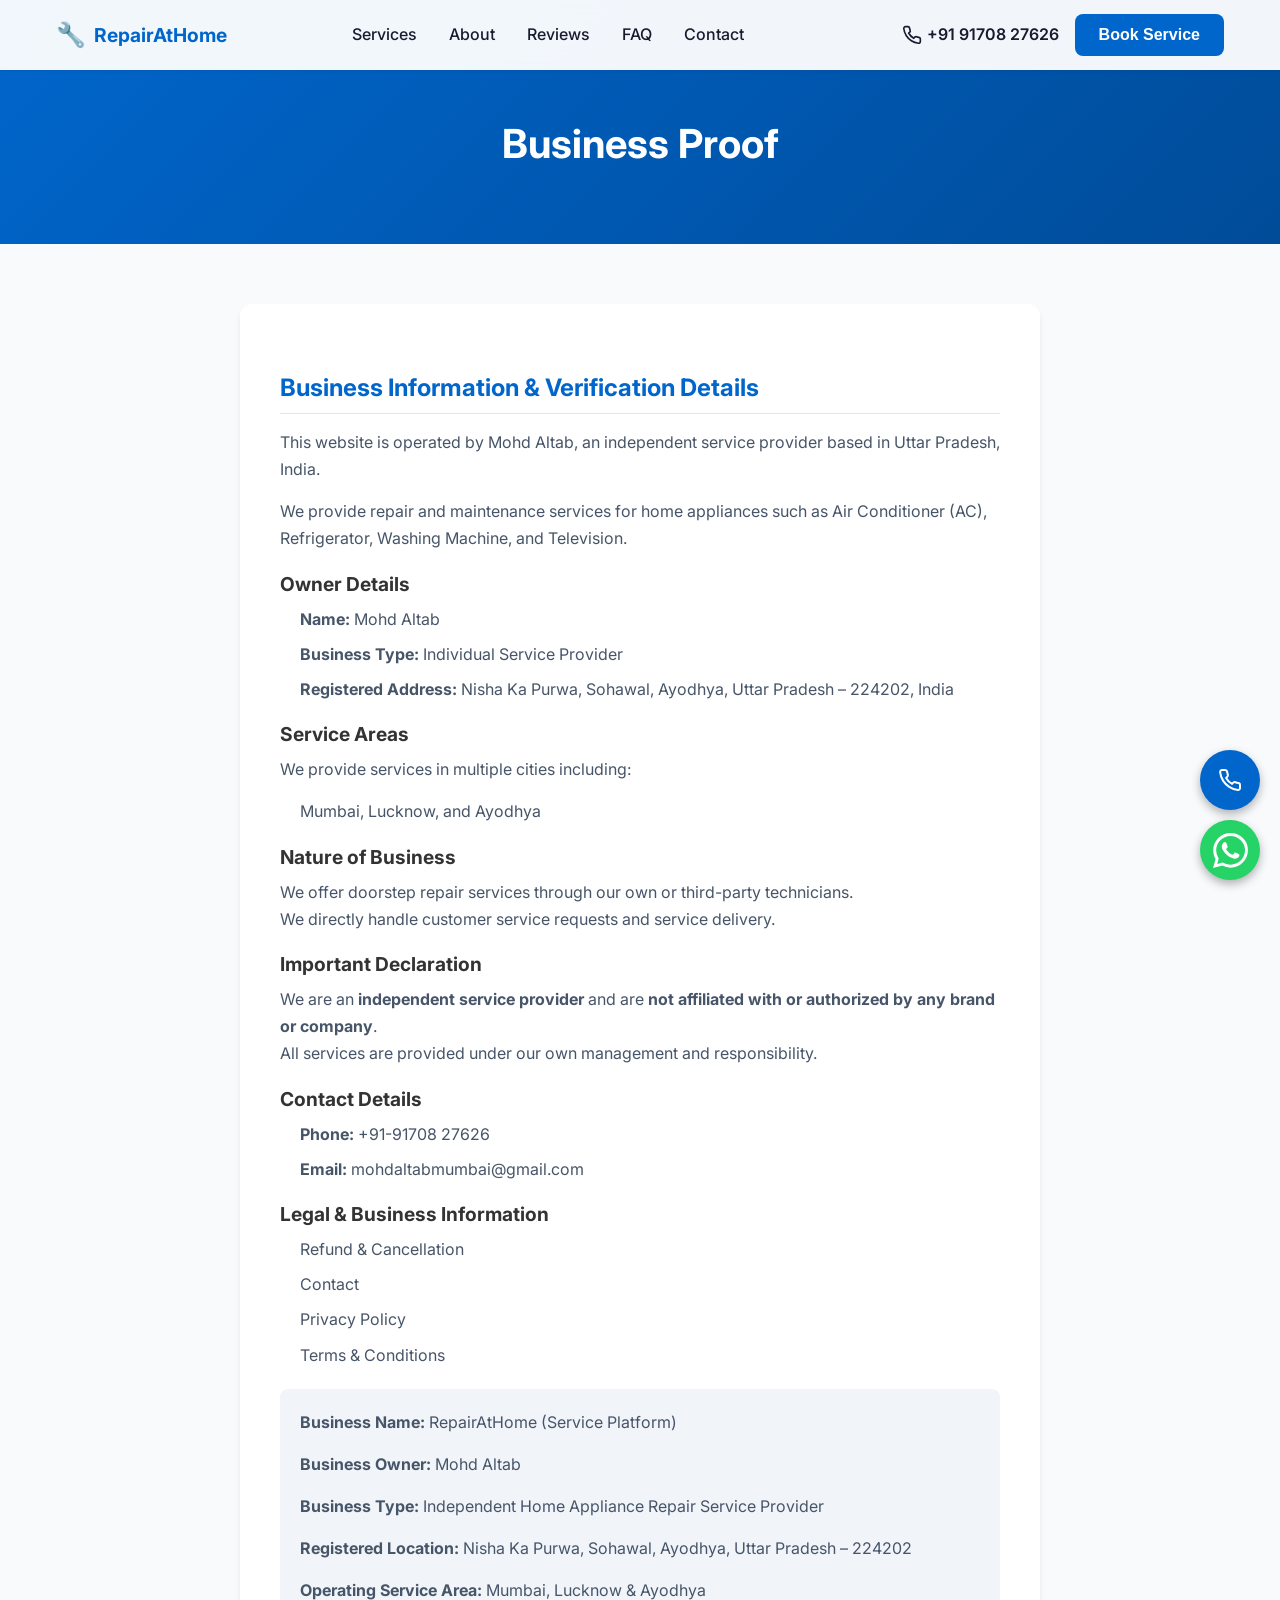
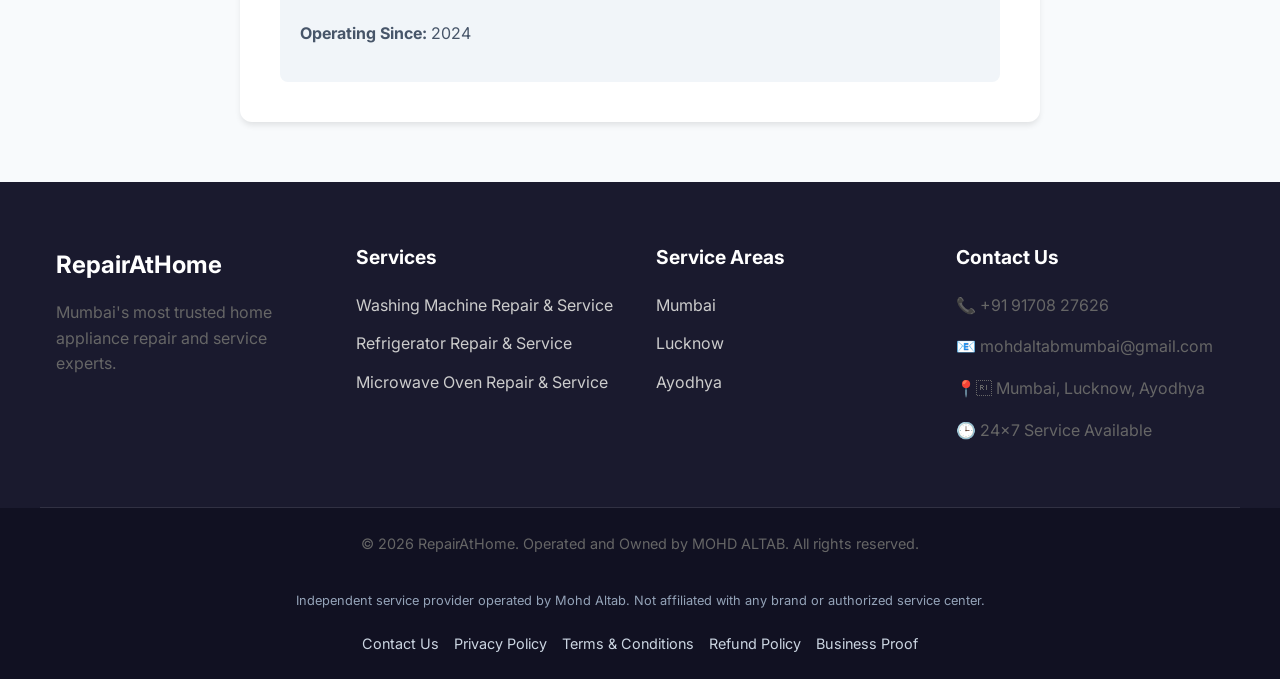
==== business-proof.html @ 378a744f "Update website content from docx, fix encoding issues, and add Business Proof page" ====
<!DOCTYPE html>
<html lang="en">

<head>
    <!-- Google tag (gtag.js) -->
    <script async src="https://www.googletagmanager.com/gtag/js?id=AW-17969462541"></script>
    <script>
        window.dataLayer = window.dataLayer || [];
        function gtag() { dataLayer.push(arguments); }
        gtag('js', new Date());

        gtag('config', 'AW-17969462541');
    </script>
    <meta charset="UTF-8">
    <meta name="viewport" content="width=device-width, initial-scale=1.0">
    <title>Business Proof - RepairAtHome Mumbai</title>
    <meta name="description"s+content="Business Proof and Verification Details for RepairAtHome.">
    <meta name="robots" content="index, follow">
    <link rel="canonical" href="https://www.repairathomemumbai.in/privacy-policy.html">
    <link rel="stylesheet" href="styles.css">
    <link rel="preconnect" href="https://fonts.googleapis.com">
    <link rel="preconnect" href="https://fonts.gstatic.com" crossorigin>
    <link href="https://fonts.googleapis.com/css2?family=Inter:wght@400;500;600;700&display=swap" rel="stylesheet">
    <style>
        .page-header {
            background: linear-gradient(135deg, var(--primary-color) 0%, var(--primary-dark) 100%);
            color: white;
            padding: 120px 0 60px;
            text-align: center;
        }

        .page-title {
            font-size: 2.5rem;
            margin-bottom: 1rem;
        }

        .content-section {
            padding: 60px 0;
            background: #f8fafc;
        }

        .policy-container {
            background: white;
            padding: 40px;
            border-radius: 12px;
            box-shadow: 0 4px 6px -1px rgba(0, 0, 0, 0.1);
            max-width: 800px;
            margin: 0 auto;
        }

        .policy-container h2 {
            color: var(--primary-color);
            margin-top: 30px;
            margin-bottom: 15px;
            font-size: 1.5rem;
            border-bottom: 1px solid #e2e8f0;
            padding-bottom: 10px;
        }

        .policy-container h3 {
            color: var(--text-dark);
            margin-top: 20px;
            margin-bottom: 10px;
            font-size: 1.2rem;
        }

        .policy-container p {
            margin-bottom: 15px;
            line-height: 1.7;
            color: #475569;
        }

        .policy-container ul {
            margin-bottom: 15px;
            padding-left: 20px;
            color: #475569;
        }

        .policy-container li {
            margin-bottom: 8px;
            line-height: 1.7;
        }

        .effective-date {
            font-weight: 600;
            color: var(--text-dark);
            margin-bottom: 20px !important;
        }
    </style>
</head>

<body>
    <!-- Navbar -->
    <header class="header" id="header">
        <div class="container nav-container">
            <a href="index.html" class="logo">
                <span class="logo-icon">🔧</span> RepairAtHome
            </a>
            <nav class="nav-menu" id="nav-menu">
                <ul class="nav-list">
                    <li><a href="index.html#services" class="nav-link">Services</a></li>
                    <li><a href="index.html#about" class="nav-link">About</a></li>
                    <li><a href="index.html#reviews" class="nav-link">Reviews</a></li>
                    <li><a href="index.html#faq" class="nav-link">FAQ</a></li>
                    <li><a href="contact.html" class="nav-link">Contact</a></li>
                    <li><a href="index.html#contact" class="nav-link cta-btn mobile-only">Book Service</a></li>
                </ul>
                <div class="nav-close" id="nav-close" role="button" tabindex="0" aria-label="Close Menu">&times;</div>
            </nav>
            <div class="nav-actions">
                <a href="tel:+919170827626" class="nav-phone hide-mobile">
                    <svg width="20" height="20" viewBox="0 0 24 24" fill="none" stroke="currentColor" stroke-width="2">
                        <path
                            d="M22 16.92v3a2 2 0 0 1-2.18 2 19.79 19.79 0 0 1-8.63-3.07 19.5 19.5 0 0 1-6-6 19.79 19.79 0 0 1-3.07-8.67A2 2 0 0 1 4.11 2h3a2 2 0 0 1 2 1.72 12.84 12.84 0 0 0 .7 2.81 2 2 0 0 1-.45 2.11L8.09 9.91a16 16 0 0 0 6 6l1.27-1.27a2 2 0 0 1 2.11-.45 12.84 12.84 0 0 0 2.81.7A2 2 0 0 1 22 16.92z">
                        </path>
                    </svg>
                    +91 91708 27626
                </a>
                <button class="btn btn-primary" onclick="openModal()">Book Service</button>
                <div class="nav-toggle" id="nav-toggle" aria-label="Open Menu" role="button" tabindex="0">
                    <span></span>
                    <span></span>
                    <span></span>
                </div>
            </div>
        </div>
    </header>

    <main>
        <section class="page-header">
            <div class="container fade-up">
                <h1 class="page-title">Business Proof</h1>
            </div>
        </section>

        <section class="content-section">
            <div class="container fade-up">
                <div class="policy-container">
                    <h2>Business Information & Verification Details</h2>
                    <p>This website is operated by Mohd Altab, an independent service provider based in Uttar Pradesh, India.</p>
                    <p>We provide repair and maintenance services for home appliances such as Air Conditioner (AC), Refrigerator, Washing Machine, and Television.</p>

                    <h3>Owner Details</h3>
                    <ul>
                        <li><strong>Name:</strong> Mohd Altab</li>
                        <li><strong>Business Type:</strong> Individual Service Provider</li>
                        <li><strong>Registered Address:</strong> Nisha Ka Purwa, Sohawal, Ayodhya, Uttar Pradesh – 224202, India</li>
                    </ul>

                    <h3>Service Areas</h3>
                    <p>We provide services in multiple cities including:</p>
                    <ul>
                        <li>Mumbai, Lucknow, and Ayodhya</li>
                    </ul>

                    <h3>Nature of Business</h3>
                    <p>We offer doorstep repair services through our own or third-party technicians.<br>
                    We directly handle customer service requests and service delivery.</p>

                    <h3>Important Declaration</h3>
                    <p>We are an <strong>independent service provider</strong> and are <strong>not affiliated with or authorized by any brand or company</strong>.<br>
                    All services are provided under our own management and responsibility.</p>

                    <h3>Contact Details</h3>
                    <ul>
                        <li><strong>Phone:</strong> +91-91708 27626</li>
                        <li><strong>Email:</strong> mohdaltabmumbai@gmail.com</li>
                    </ul>

                    

                    <h3>Legal & Business Information</h3>
                    <ul>
                        <li><a href="https://www.repairathomemumbai.in/refund-cancellation.html">Refund & Cancellation</a></li>
                        <li><a href="https://www.repairathomemumbai.in/contact.html">Contact</a></li>
                        <li><a href="https://www.repairathomemumbai.in/privacy-policy.html">Privacy Policy</a></li>
                        <li><a href="https://www.repairathomemumbai.in/terms-conditions.html">Terms & Conditions</a></li>
                    </ul>

                    <div style="background-color: #f1f5f9; padding: 20px; border-radius: 8px; margin-top: 20px;">
                        <p><strong>Business Name:</strong> RepairAtHome (Service Platform)</p>
                        <p><strong>Business Owner:</strong> Mohd Altab</p>
                        <p><strong>Business Type:</strong> Independent Home Appliance Repair Service Provider</p>
                        <p><strong>Registered Location:</strong> Nisha Ka Purwa, Sohawal, Ayodhya, Uttar Pradesh – 224202</p>
                        <p><strong>Operating Service Area:</strong> Mumbai, Lucknow & Ayodhya</p>
                        <p><strong>Operating Since:</strong> 2024</p>
                    </div>
</div>
            </div>
        </section>
    </main>

    <!-- Footer -->
    <footer class="footer">
        <div class="container grid footer-grid">
            <div class="footer-col">
                <a href="index.html" class="footer-logo">RepairAtHome</a>
                <p>Mumbai's most trusted home appliance repair and service experts.</p>
            </div>
            <div class="footer-col">
                <h4>Services</h4>
                <ul>
                    <li><a href="index.html" onclick="openModal('Washing Machine Repair & Service')">Washing Machine
                            Repair & Service</a></li>
                    <li><a href="index.html" onclick="openModal('Refrigerator Repair & Service')">Refrigerator Repair &
                            Service</a></li>
                    <li><a href="index.html" onclick="openModal('Microwave Repair & Service')">Microwave Oven Repair &
                            Service</a></li>
                </ul>
            </div>
            <div class="footer-col">
                <h4>Service Areas</h4>
                <ul>
                    <li>Mumbai</li>
                    <li>Lucknow</li>
                    <li>Ayodhya</li>
                </ul>
            </div>
            <div class="footer-col">
                <a href="contact.html" style="text-decoration: none;">
                    <h4>Contact Us</h4>
                </a>
                <p>📞 <a href="tel:+919170827626">+91 91708 27626</a></p>
                <p>📧 <a href="mailto:mohdaltabmumbai@gmail.com" style="color: inherit;">mohdaltabmumbai@gmail.com</a>
                </p>
                <p>📍 Mumbai, Lucknow, Ayodhya</p>
                <p>🕒 24x7 Service Available</p>
            </div>
        </div>
        <div class="footer-bottom">
            <div class="container" style="display: flex; flex-direction: column; align-items: center; gap: 10px;">
                <p>&copy; 2026 RepairAtHome. Operated and Owned by MOHD ALTAB. All rights reserved.</p>
                <p style="font-size: 0.8rem; text-align: center; max-width: 800px; margin: 10px auto; color: #94a3b8;">Independent service provider operated by Mohd Altab. Not affiliated with any brand or authorized service center.</p>
                <div class="footer-legal-links"
                    style="display: flex; gap: 15px; flex-wrap: wrap; justify-content: center; font-size: 0.9rem;">
                    <a href="contact.html" style="color: #cbd5e1; text-decoration: none;">Contact Us</a>
                    <a href="privacy-policy.html" style="color: #cbd5e1; text-decoration: none;">Privacy Policy</a>
                    <a href="terms-conditions.html" style="color: #cbd5e1; text-decoration: none;">Terms &
                        Conditions</a>
                    <a href="refund-cancellation.html" style="color: #cbd5e1; text-decoration: none;">Refund Policy</a>
                    <a href="business-proof.html" style="color: #cbd5e1; text-decoration: none;">Business Proof</a>
                </div>
            </div>
        </div>
    </footer>

    <!-- Floating Buttons -->
    <a href="https://wa.me/919170827626?text=Hi%20RepairAtHome,%20I%20need%2024x7%20appliance%20repair" target="_blank"
        class="float-btn float-whatsapp" aria-label="Chat on WhatsApp">
        <svg viewBox="0 0 24 24" class="whatsapp-icon" fill="white">
            <path
                d="M17.472 14.382c-.297-.149-1.758-.867-2.03-.967-.273-.099-.471-.148-.67.15-.197.297-.767.966-.94 1.164-.173.199-.347.223-.644.075-.297-.15-1.255-.463-2.39-1.475-.883-.788-1.48-1.761-1.653-2.059-.173-.297-.018-.458.13-.606.134-.133.298-.347.446-.52.149-.174.198-.298.298-.497.099-.198.05-.371-.025-.52-.075-.149-.669-1.612-.916-2.207-.242-.579-.487-.5-.669-.51-.173-.008-.371-.01-.57-.01-.198 0-.52.074-.792.372-.272.297-1.04 1.016-1.04 2.479 0 1.462 1.065 2.875 1.213 3.074.149.198 2.096 3.2 5.077 4.487.709.306 1.262.489 1.694.625.712.227 1.36.195 1.871.118.571-.085 1.758-.719 2.006-1.413.248-.694.248-1.289.173-1.413-.074-.124-.272-.198-.57-.347m-5.421 7.403h-.004a9.87 9.87 0 01-5.031-1.378l-.361-.214-3.741.982.998-3.648-.235-.374a9.86 9.86 0 01-1.51-5.26c.001-5.45 4.436-9.884 9.888-9.884 2.64 0 5.122 1.03 6.988 2.898a9.825 9.825 0 012.893 6.994c-.003 5.45-4.437 9.884-9.885 9.884m8.413-18.297A11.815 11.815 0 0012.05 0C5.495 0 .16 5.335.157 11.892c0 2.096.547 4.142 1.588 5.945L.057 24l6.305-1.654a11.882 11.882 0 005.683 1.448h.005c6.554 0 11.89-5.335 11.893-11.893a11.821 11.821 0 00-3.48-8.413Z" />
        </svg>
    </a>
    <a href="tel:+919170827626" class="float-btn float-phone" aria-label="Call Now">
        <svg width="24" height="24" viewBox="0 0 24 24" fill="none" stroke="currentColor" stroke-width="2"
            stroke-linecap="round" stroke-linejoin="round">
            <path
                d="M22 16.92v3a2 2 0 0 1-2.18 2 19.79 19.79 0 0 1-8.63-3.07 19.5 19.5 0 0 1-6-6 19.79 19.79 0 0 1-3.07-8.67A2 2 0 0 1 4.11 2h3a2 2 0 0 1 2 1.72 12.84 12.84 0 0 0 .7 2.81 2 2 0 0 1-.45 2.11L8.09 9.91a16 16 0 0 0 6 6l1.27-1.27a2 2 0 0 1 2.11-.45 12.84 12.84 0 0 0 2.81.7A2 2 0 0 1 22 16.92z">
            </path>
        </svg>
    </a>

    <!-- Modal for Booking -->
    <div class="modal-overlay" id="modal">
        <div class="modal-container">
            <button class="modal-close" onclick="closeModal()" aria-label="Close Modal">&times;</button>
            <div class="modal-header">
                <h3>Book Repair or Service</h3>
                <p>Get a callback within 10 minutes</p>
            </div>
            <form id="booking-form" class="booking-form" name="booking" action="https://formspree.io/f/mreavlrq"
                method="POST">
                <div class="form-group">
                    <label for="name">Name</label>
                    <input type="text" id="name" name="name" required placeholder="Enter your name">
                </div>
                <div class="form-group">
                    <label for="phone">Phone Number</label>
                    <input type="tel" id="phone" name="phone" required placeholder="10-digit mobile number"
                        pattern="[0-9]{10}">
                </div>
                <div class="form-group">
                    <label for="service">Service Required</label>
                    <select id="service" name="service">
                        <option value="General Inquiry">Select Service</option>
                        <option value="Washing Machine Repair">Washing Machine Repair/Service</option>
                        <option value="Refrigerator Repair">Refrigerator Repair/Service</option>
                        <option value="Microwave Repair">Microwave Repair/Service</option>
                    </select>
                </div>
                <div class="form-group">
                    <label for="location">Location (Area)</label>
                    <input type="text" id="location" name="location" placeholder="e.g. Bandra West">
                </div>
                <button type="submit" class="btn btn-primary btn-block">Confirm Booking</button>
            </form>
            <p class="form-footer">Or call us directly at <a href="tel:+919170827626">+91 91708 27626</a></p>
        </div>
    </div>

    <script src="script.js"></script>
</body>

</html>
---- styles.css ----
:root {
    --primary-color: #0066cc;
    --primary-dark: #004c99;
    --secondary-color: #1a1a2e;
    --accent-color: #ff9900;
    --whatsapp-color: #25D366;
    --text-color: #333333;
    --text-light: #666666;
    --bg-light: #f9f9f9;
    --white: #ffffff;
    --border-radius: 8px;
    --shadow-sm: 0 2px 4px rgba(0,0,0,0.05);
    --shadow-md: 0 4px 6px rgba(0,0,0,0.1);
    --shadow-lg: 0 10px 15px rgba(0,0,0,0.1);
    --transition: all 0.3s ease;
    --font-heading: 'Inter', sans-serif;
    --font-body: 'Inter', sans-serif;
    --spacing-xs: 0.5rem;
    --spacing-sm: 1rem;
    --spacing-md: 2rem;
    --spacing-lg: 4rem;
}

/* Reset & Base */
* {
    margin: 0;
    padding: 0;
    box-sizing: border-box;
}

body {
    font-family: var(--font-body);
    font-size: 16px;
    line-height: 1.6;
    color: var(--text-color);
    background-color: var(--white);
    overflow-x: hidden; /* Prevent horizontal scroll */
}

a {
    text-decoration: none;
    color: inherit;
    transition: var(--transition);
}

ul {
    list-style: none;
}

img {
    max-width: 100%;
    height: auto;
    display: block;
}

/* Typography */
h1, h2, h3, h4, h5, h6 {
    font-family: var(--font-heading);
    font-weight: 700;
    line-height: 1.2;
    margin-bottom: var(--spacing-sm);
    color: var(--secondary-color);
}

h1 { font-size: 2.5rem; }
h2 { font-size: 2rem; }
h3 { font-size: 1.5rem; }

p { margin-bottom: var(--spacing-sm); color: var(--text-light); }

/* Utilities */
.container {
    width: 100%;
    max-width: 1200px;
    margin: 0 auto;
    padding: 0 var(--spacing-sm);
}

.grid {
    display: grid;
    gap: var(--spacing-md);
}

.section {
    padding: var(--spacing-lg) 0;
}

.section-header {
    text-align: center;
    margin-bottom: var(--spacing-lg);
    max-width: 800px;
    margin-left: auto;
    margin-right: auto;
}

.section-title {
    position: relative;
    display: inline-block;
    padding-bottom: 10px;
}

.section-title::after {
    content: '';
    position: absolute;
    bottom: 0;
    left: 50%;
    transform: translateX(-50%);
    width: 60px;
    height: 3px;
    background-color: var(--accent-color);
    border-radius: 2px;
}

.text-center { text-align: center; }

/* Buttons */
.btn {
    display: inline-block;
    padding: 12px 24px;
    border-radius: var(--border-radius);
    font-weight: 600;
    cursor: pointer;
    text-align: center;
    border: none;
    transition: var(--transition);
    font-size: 1rem;
}

.btn-primary {
    background-color: var(--primary-color);
    color: var(--white);
}

.btn-primary:hover {
    background-color: var(--primary-dark);
    transform: translateY(-2px);
    box-shadow: var(--shadow-md);
}

.btn-outline {
    background-color: transparent;
    border: 2px solid var(--primary-color);
    color: var(--primary-color);
}

.btn-outline:hover {
    background-color: var(--primary-color);
    color: var(--white);
}

.btn-sm { padding: 8px 16px; font-size: 0.9rem; }
.btn-lg { padding: 16px 32px; font-size: 1.1rem; }
.btn-block { width: 100%; display: block; }

/* Header */
.header {
    position: fixed;
    top: 0;
    left: 0;
    width: 100%;
    background-color: rgba(255, 255, 255, 0.95);
    backdrop-filter: blur(10px);
    z-index: 1000;
    box-shadow: var(--shadow-sm);
    height: 70px;
    display: flex;
    align-items: center;
}

.nav-container {
    display: flex;
    justify-content: space-between;
    align-items: center;
}

.logo {
    display: flex;
    align-items: center;
    font-size: 1.2rem; /* Adjusted for mobile */
    font-weight: 700;
    color: var(--primary-color);
    gap: 8px;
}
.logo-icon { font-size: 1.5rem; }

.nav-menu {
    display: flex;
    align-items: center;
}

.nav-list {
    display: flex;
    gap: 2rem;
}

.nav-link {
    color: var(--secondary-color);
    font-weight: 500;
}

.nav-link:hover { color: var(--primary-color); }

.nav-actions {
    display: flex;
    align-items: center;
    gap: 1rem;
}

.nav-phone {
    display: flex;
    align-items: center;
    gap: 5px;
    font-weight: 600;
    color: var(--secondary-color);
}

.nav-toggle, .nav-close { display: none; } /* Hidden on desktop */

/* Mobile Nav */
@media (max-width: 768px) {
    .nav-menu {
        position: fixed;
        top: 0;
        right: -100%; 
        width: 80%;
        max-width: 300px;
        height: 100vh; /* height: 100% on some mobile browsers causes issues with address bar */
        background-color: var(--white);
        box-shadow: -5px 0 15px rgba(0,0,0,0.1);
        padding: 4rem 2rem;
        transition: 0.4s ease;
        flex-direction: column;
        align-items: flex-start;
        z-index: 1001; /* Above header */
    }

    .nav-menu.active { right: 0; }

    .nav-list {
        flex-direction: column;
        gap: 1.5rem;
        width: 100%;
    }
    
    .nav-link { font-size: 1.2rem; display: block; width: 100%; }

    .nav-toggle {
        display: block;
        cursor: pointer;
        width: 25px;
        height: 20px;
        position: relative;
    }
    
    .nav-toggle span {
        display: block;
        width: 100%;
        height: 3px;
        background-color: var(--secondary-color);
        margin-bottom: 5px;
        border-radius: 2px;
        transition: var(--transition);
    }

    .nav-close {
        display: block;
        position: absolute;
        top: 1.5rem;
        right: 1.5rem;
        font-size: 2rem;
        cursor: pointer;
        color: var(--secondary-color);
    }

    .hide-mobile { display: none; }
    .show-mobile { display: block; }

    .logo { font-size: 1.1rem; }
    
    /* Ensure Header button is hidden or smaller on very small screens if needed */
    .nav-actions .btn { display: none; } /* Hide header "Book Now" on mobile, use FAB or Hero CTA */
    
    /* Show "Book Now" inside menu on mobile */
    .mobile-only { display: block; text-align: center; margin-top: 1rem; color: var(--white) !important; background: var(--primary-color); padding: 10px; border-radius: var(--border-radius); }
}

@media (min-width: 769px) {
    .mobile-only { display: none; }
}


/* Hero Section */
.hero {
    position: relative;
    padding-top: 120px; /* Space for fixed header */
    padding-bottom: 80px;
    background-color: var(--bg-light);
    overflow: hidden;
}

/* Background pattern using CSS gradients for lightweight feel */
.hero-bg {
    position: absolute;
    top: 0;
    left: 0;
    width: 100%;
    height: 100%;
    background: radial-gradient(circle at top right, #e6f0ff 0%, transparent 40%),
                radial-gradient(circle at bottom left, #e6f0ff 0%, transparent 40%);
    z-index: 1;
}

.hero-content {
    position: relative;
    z-index: 2;
    text-align: center;
    max-width: 800px;
    margin: 0 auto;
}

.badge {
    display: inline-block;
    background-color: rgba(0, 102, 204, 0.1);
    color: var(--primary-color);
    padding: 6px 12px;
    border-radius: 20px;
    font-weight: 600;
    font-size: 0.9rem;
    margin-bottom: 1rem;
}

.hero-title {
    font-size: 3rem; /* Larger for impact */
    margin-bottom: 1.5rem;
    color: var(--secondary-color);
}

.hero-subtitle {
    font-size: 1.2rem;
    margin-bottom: 2rem;
    color: var(--text-light);
    max-width: 600px;
    margin-left: auto;
    margin-right: auto;
}

.hero-btns {
    display: flex;
    justify-content: center;
    gap: 1rem;
    margin-bottom: 3rem;
    flex-wrap: wrap;
}

.hero-features {
    display: flex;
    justify-content: center;
    gap: 2rem;
    flex-wrap: wrap;
    font-weight: 500;
    color: var(--secondary-color);
}

.feature-item {
    display: flex;
    align-items: center;
    gap: 8px;
    background: white;
    padding: 8px 16px;
    border-radius: 50px;
    box-shadow: var(--shadow-sm);
}

@media (max-width: 768px) {
    .hero-title { font-size: 2rem; }
    .hero-subtitle { font-size: 1rem; }
    .hero-btns { flex-direction: column; width: 100%; }
    .hero-features { gap: 1rem; }
    .feature-item { font-size: 0.9rem; }
}

/* Trust / Stats Section */
.stats-section {
    background-color: var(--white);
    padding: 4rem 0;
}

.stats-grid {
    grid-template-columns: repeat(auto-fit, minmax(200px, 1fr));
    gap: 2rem;
    text-align: center;
}

.stat-card {
    padding: 1rem;
}

.stat-number {
    font-size: 2.5rem;
    font-weight: 800;
    color: var(--primary-color);
    margin-bottom: 0.5rem;
}

.stat-label {
    font-weight: 600;
    color: var(--text-light);
}

/* Services Section */
.services {
    background-color: var(--bg-light);
}

.services-grid {
    grid-template-columns: repeat(auto-fit, minmax(300px, 1fr));
}

.service-card {
    background: var(--white);
    padding: 2rem;
    border-radius: var(--border-radius);
    box-shadow: var(--shadow-sm);
    transition: var(--transition);
    border: 1px solid rgba(0,0,0,0.05); /* Subtle border */
    display: flex;
    flex-direction: column;
    align-items: flex-start;
}

.service-card:hover {
    transform: translateY(-5px);
    box-shadow: var(--shadow-lg);
    border-color: var(--primary-color);
}

.service-icon {
    font-size: 3rem;
    margin-bottom: 1rem;
}

.service-card h3 {
    margin-bottom: 0.5rem;
}

.service-features-list {
    margin: 1rem 0;
    text-align: left;
    color: var(--text-light);
    width: 100%;
}

.service-features-list li {
    margin-bottom: 0.5rem;
    font-size: 0.95rem;
}

.service-card .btn {
    margin-top: auto; /* Push button to bottom */
    width: 100%;
}

/* About Section */
.about-grid {
    grid-template-columns: 1fr 1fr;
    align-items: center;
}

.about-image {
    position: relative;
    border-radius: var(--border-radius);
    overflow: hidden;
    height: 400px;
}

.img-placeholder {
    width: 100%;
    height: 100%;
    background-color: #e0e0e0; /* Fallback color */
    background: linear-gradient(135deg, #f5f7fa 0%, #c3cfe2 100%); /* Gradient placeholder */
    display: flex;
    align-items: center;
    justify-content: center;
    font-weight: 600;
    color: #666;
}

.check-list li {
    position: relative;
    padding-left: 25px;
    margin-bottom: 10px;
}

.check-list li::before {
    content: '✓';
    position: absolute;
    left: 0;
    top: 0;
    color: var(--primary-color);
    font-weight: bold;
}

@media (max-width: 768px) {
    .about-grid { grid-template-columns: 1fr; }
    .about-image { height: 300px; order: -1; margin-bottom: 2rem; }
}

/* Technicians */
.tech-grid {
    grid-template-columns: repeat(auto-fit, minmax(280px, 1fr));
}

.tech-card {
    background: var(--white);
    padding: 2rem;
    border-radius: var(--border-radius);
    text-align: center;
    box-shadow: var(--shadow-sm);
    transition: var(--transition);
}

.tech-card:hover {
    transform: translateY(-5px);
    box-shadow: var(--shadow-md);
}

.tech-img-wrapper {
    width: 100px;
    height: 100px;
    margin: 0 auto 1rem;
    border-radius: 50%;
    background-color: #f0f0f0;
    overflow: hidden;
    display: flex;
    align-items: center;
    justify-content: center;
    font-size: 3rem;
}

.tech-role {
    font-weight: 600;
    color: var(--primary-color);
    margin-bottom: 0.2rem;
}

.tech-spec {
    font-size: 0.9rem;
    color: var(--text-light);
}

/* Reviews */
.reviews {
    background-color: var(--bg-light);
}

.review-grid {
    grid-template-columns: repeat(auto-fit, minmax(300px, 1fr));
}

.review-card {
    background: var(--white);
    padding: 2rem;
    border-radius: var(--border-radius);
    box-shadow: var(--shadow-sm);
}

.stars {
    color: var(--accent-color);
    margin-bottom: 1rem;
}

.reviewer {
    margin-top: 1rem;
    font-weight: 600;
    text-align: right;
    font-size: 0.9rem;
    color: var(--primary-dark);
}

/* FAQ */
.faq-container {
    max-width: 800px;
    margin: 0 auto;
}

.faq-item {
    border-bottom: 1px solid #eee;
    margin-bottom: 1rem;
}

.faq-question {
    width: 100%;
    text-align: left;
    padding: 1rem 0;
    background: none;
    border: none;
    font-size: 1.1rem;
    font-weight: 600;
    color: var(--secondary-color);
    cursor: pointer;
    display: flex;
    justify-content: space-between;
    align-items: center;
}

.faq-question .icon {
    font-size: 1.5rem;
    transition: transform 0.3s ease;
}

.faq-answer {
    max-height: 0;
    overflow: hidden;
    transition: max-height 0.3s ease;
    color: var(--text-light);
}

.faq-item.active .faq-answer {
    max-height: 200px; /* Approximate height */
}

.faq-item.active .icon {
    transform: rotate(45deg);
}

/* CTA Banner */
.cta-banner {
    background-color: var(--primary-color);
    color: var(--white);
    padding: 4rem 0;
    text-align: center;
}

.cta-banner h2 { color: var(--white); }
.cta-banner p { color: rgba(255,255,255,0.9); max-width: 600px; margin: 0 auto 2rem; }

.banner-btns {
    display: flex;
    justify-content: center;
    gap: 1rem;
    flex-wrap: wrap;
}

.btn-light {
    background: var(--white);
    color: var(--primary-color);
}
.btn-light:hover { background: #f0f0f0; }

.btn-outline-light {
    border: 2px solid var(--white);
    color: var(--white);
}
.btn-outline-light:hover { background: var(--white); color: var(--primary-color); }

/* Footer */
.footer {
    background-color: var(--secondary-color);
    color: #ccc;
    padding-top: 4rem;
}

.footer-grid {
    grid-template-columns: repeat(auto-fit, minmax(250px, 1fr));
    padding-bottom: 3rem;
    border-bottom: 1px solid rgba(255,255,255,0.1);
}

.footer-logo {
    display: block;
    color: var(--white);
    font-size: 1.5rem;
    font-weight: 700;
    margin-bottom: 1rem;
}

.footer-col h4 {
    color: var(--white);
    margin-bottom: 1.5rem;
    font-size: 1.2rem;
}

.footer-col ul li {
    margin-bottom: 0.8rem;
}

.footer-col ul li a:hover {
    color: var(--primary-color);
    text-decoration: underline;
}

.footer-bottom {
    padding: 1.5rem 0;
    text-align: center;
    font-size: 0.9rem;
    background-color: #111122;
}

/* Floating Buttons */
.float-btn {
    position: fixed;
    width: 60px;
    height: 60px;
    background-color: var(--primary-color);
    color: var(--white);
    border-radius: 50%;
    display: flex;
    justify-content: center;
    align-items: center;
    box-shadow: 0 4px 10px rgba(0,0,0,0.3);
    z-index: 1000;
    transition: transform 0.3s ease;
}

.float-btn:hover {
    transform: scale(1.1);
}

.float-whatsapp {
    bottom: 20px;
    right: 20px;
    background-color: var(--whatsapp-color);
}

.float-phone {
    bottom: 90px;
    right: 20px;
    background-color: var(--primary-color);
}

.whatsapp-icon {
    width: 35px;
    height: 35px;
}

/* Modal */
.modal-overlay {
    position: fixed;
    top: 0;
    left: 0;
    width: 100%;
    height: 100%;
    background-color: rgba(0,0,0,0.5);
    display: flex;
    justify-content: center;
    align-items: center;
    opacity: 0;
    visibility: hidden;
    transition: all 0.3s ease;
    z-index: 2000;
}

.modal-overlay.active {
    opacity: 1;
    visibility: visible;
}

.modal-container {
    background-color: var(--white);
    padding: 2rem;
    border-radius: var(--border-radius);
    width: 90%;
    max-width: 500px;
    position: relative;
    transform: translateY(20px);
    transition: transform 0.3s ease;
}

.modal-overlay.active .modal-container {
    transform: translateY(0);
}

.modal-close {
    position: absolute;
    top: 15px;
    right: 15px;
    background: none;
    border: none;
    font-size: 2rem;
    cursor: pointer;
    line-height: 1;
    color: var(--text-light);
}

.modal-header {
    text-align: center;
    margin-bottom: 1.5rem;
}

.form-group {
    margin-bottom: 1.2rem;
}

.form-group label {
    display: block;
    margin-bottom: 0.5rem;
    font-weight: 500;
    color: var(--secondary-color);
}

.form-group input, .form-group select {
    width: 100%;
    padding: 10px 12px;
    border: 1px solid #ccc;
    border-radius: 4px;
    font-size: 1rem;
    font-family: inherit;
}

.form-footer {
    text-align: center;
    margin-top: 1rem;
    font-size: 0.9rem;
}

/* Animations */
.fade-up {
    opacity: 0;
    transform: translateY(30px);
    transition: opacity 0.6s ease-out, transform 0.6s ease-out;
}

.fade-up.visible {
    opacity: 1;
    transform: translateY(0);
}

.page-header h1, .page-header p {
    color: var(--white);
}
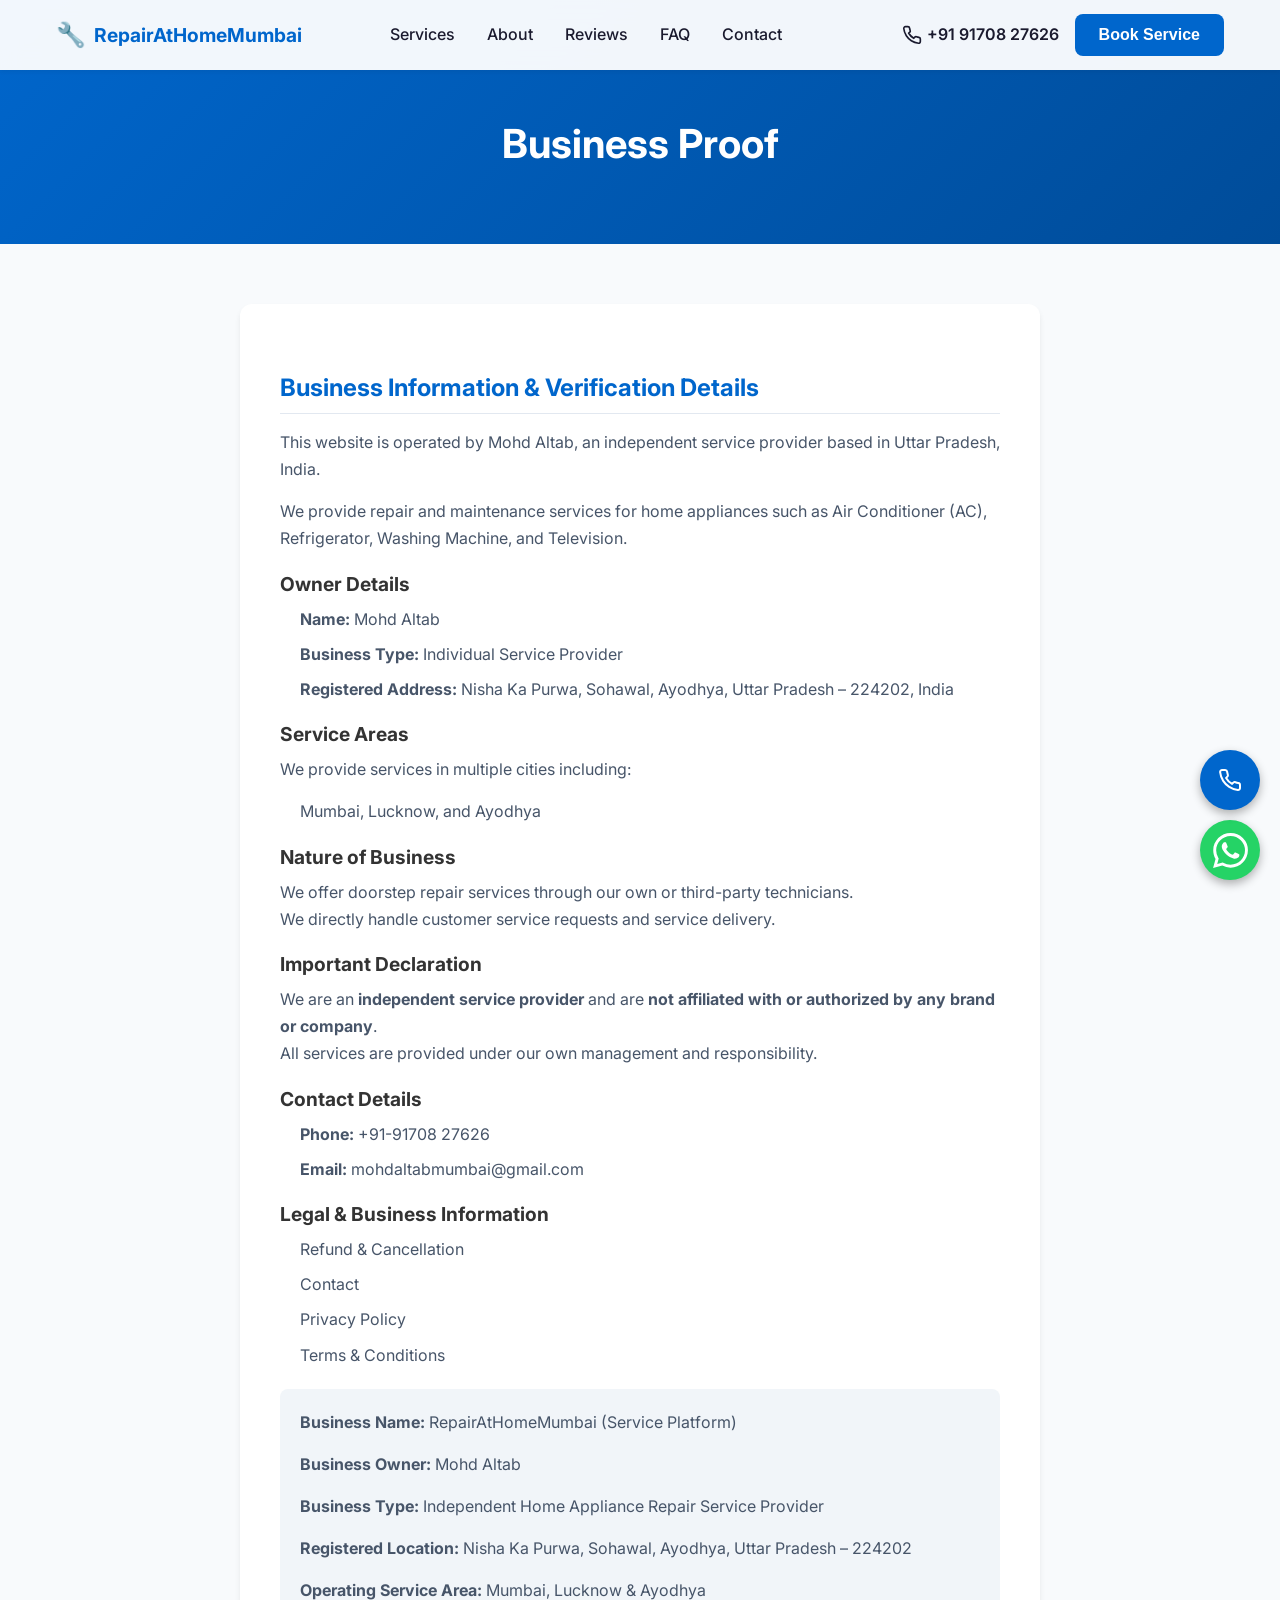
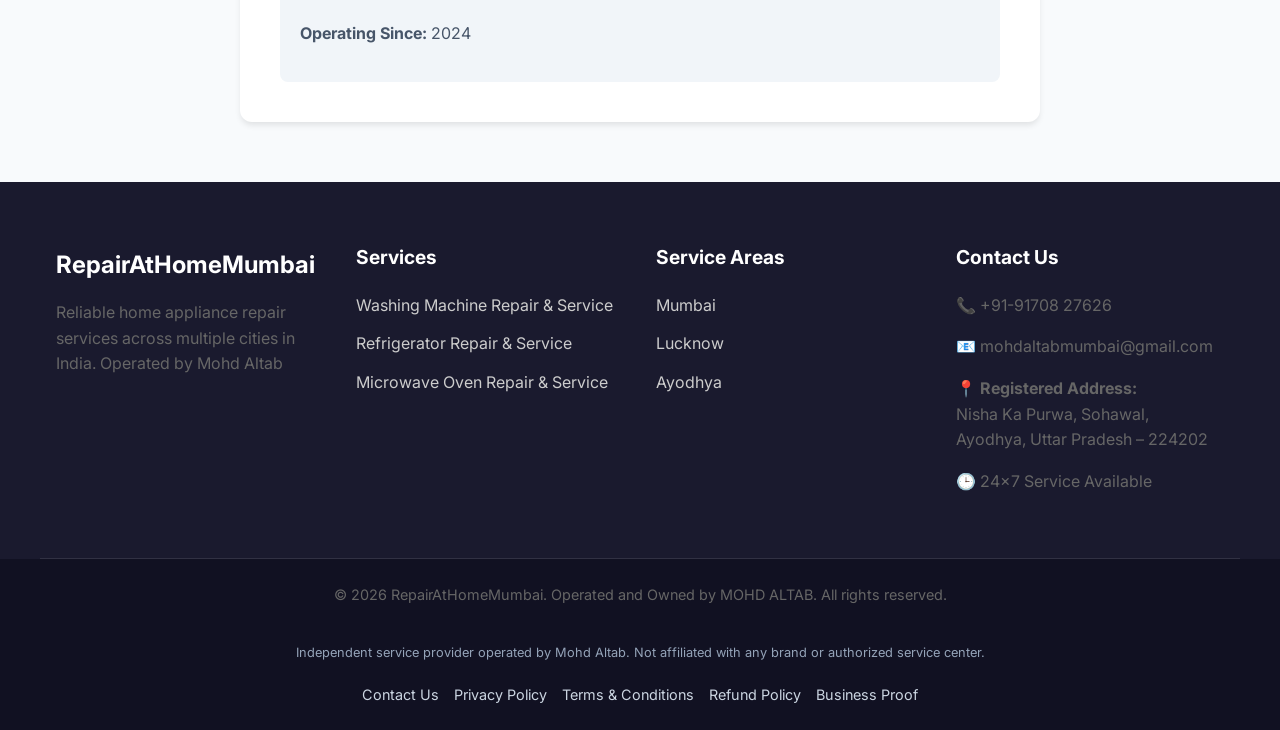
==== commit 43e38324: "Updated brand name, footer description, contact location, and business information block" ====
--- a/business-proof.html
+++ b/business-proof.html
@@ -13,8 +13,8 @@
     </script>
     <meta charset="UTF-8">
     <meta name="viewport" content="width=device-width, initial-scale=1.0">
-    <title>Business Proof - RepairAtHome Mumbai</title>
-    <meta name="description"s+content="Business Proof and Verification Details for RepairAtHome.">
+    <title>Business Proof - RepairAtHomeMumbai Mumbai</title>
+    <meta name="description"s+content="Business Proof and Verification Details for RepairAtHomeMumbai.">
     <meta name="robots" content="index, follow">
     <link rel="canonical" href="https://www.repairathomemumbai.in/privacy-policy.html">
     <link rel="stylesheet" href="styles.css">
@@ -94,7 +94,7 @@
     <header class="header" id="header">
         <div class="container nav-container">
             <a href="index.html" class="logo">
-                <span class="logo-icon">🔧</span> RepairAtHome
+                <span class="logo-icon">🔧</span> RepairAtHomeMumbai
             </a>
             <nav class="nav-menu" id="nav-menu">
                 <ul class="nav-list">
@@ -178,7 +178,7 @@
                     </ul>
 
                     <div style="background-color: #f1f5f9; padding: 20px; border-radius: 8px; margin-top: 20px;">
-                        <p><strong>Business Name:</strong> RepairAtHome (Service Platform)</p>
+                        <p><strong>Business Name:</strong> RepairAtHomeMumbai (Service Platform)</p>
                         <p><strong>Business Owner:</strong> Mohd Altab</p>
                         <p><strong>Business Type:</strong> Independent Home Appliance Repair Service Provider</p>
                         <p><strong>Registered Location:</strong> Nisha Ka Purwa, Sohawal, Ayodhya, Uttar Pradesh – 224202</p>
@@ -194,8 +194,8 @@
     <footer class="footer">
         <div class="container grid footer-grid">
             <div class="footer-col">
-                <a href="index.html" class="footer-logo">RepairAtHome</a>
-                <p>Mumbai's most trusted home appliance repair and service experts.</p>
+                <a href="index.html" class="footer-logo">RepairAtHomeMumbai</a>
+                <p>Reliable home appliance repair services across multiple cities in India. Operated by Mohd Altab</p>
             </div>
             <div class="footer-col">
                 <h4>Services</h4>
@@ -220,16 +220,16 @@
                 <a href="contact.html" style="text-decoration: none;">
                     <h4>Contact Us</h4>
                 </a>
-                <p>📞 <a href="tel:+919170827626">+91 91708 27626</a></p>
+                <p>📞 <a href="tel:+919170827626">+91-91708 27626</a></p>
                 <p>📧 <a href="mailto:mohdaltabmumbai@gmail.com" style="color: inherit;">mohdaltabmumbai@gmail.com</a>
                 </p>
-                <p>📍 Mumbai, Lucknow, Ayodhya</p>
+                <p>📍 <strong>Registered Address:</strong><br>Nisha Ka Purwa, Sohawal,<br>Ayodhya, Uttar Pradesh – 224202</p>
                 <p>🕒 24x7 Service Available</p>
             </div>
         </div>
         <div class="footer-bottom">
             <div class="container" style="display: flex; flex-direction: column; align-items: center; gap: 10px;">
-                <p>&copy; 2026 RepairAtHome. Operated and Owned by MOHD ALTAB. All rights reserved.</p>
+                <p>&copy; 2026 RepairAtHomeMumbai. Operated and Owned by MOHD ALTAB. All rights reserved.</p>
                 <p style="font-size: 0.8rem; text-align: center; max-width: 800px; margin: 10px auto; color: #94a3b8;">Independent service provider operated by Mohd Altab. Not affiliated with any brand or authorized service center.</p>
                 <div class="footer-legal-links"
                     style="display: flex; gap: 15px; flex-wrap: wrap; justify-content: center; font-size: 0.9rem;">
@@ -245,7 +245,7 @@
     </footer>
 
     <!-- Floating Buttons -->
-    <a href="https://wa.me/919170827626?text=Hi%20RepairAtHome,%20I%20need%2024x7%20appliance%20repair" target="_blank"
+    <a href="https://wa.me/919170827626?text=Hi%20RepairAtHomeMumbai,%20I%20need%2024x7%20appliance%20repair" target="_blank"
         class="float-btn float-whatsapp" aria-label="Chat on WhatsApp">
         <svg viewBox="0 0 24 24" class="whatsapp-icon" fill="white">
             <path
@@ -295,7 +295,7 @@
                 </div>
                 <button type="submit" class="btn btn-primary btn-block">Confirm Booking</button>
             </form>
-            <p class="form-footer">Or call us directly at <a href="tel:+919170827626">+91 91708 27626</a></p>
+            <p class="form-footer">Or call us directly at <a href="tel:+919170827626">+91-91708 27626</a></p>
         </div>
     </div>
 
